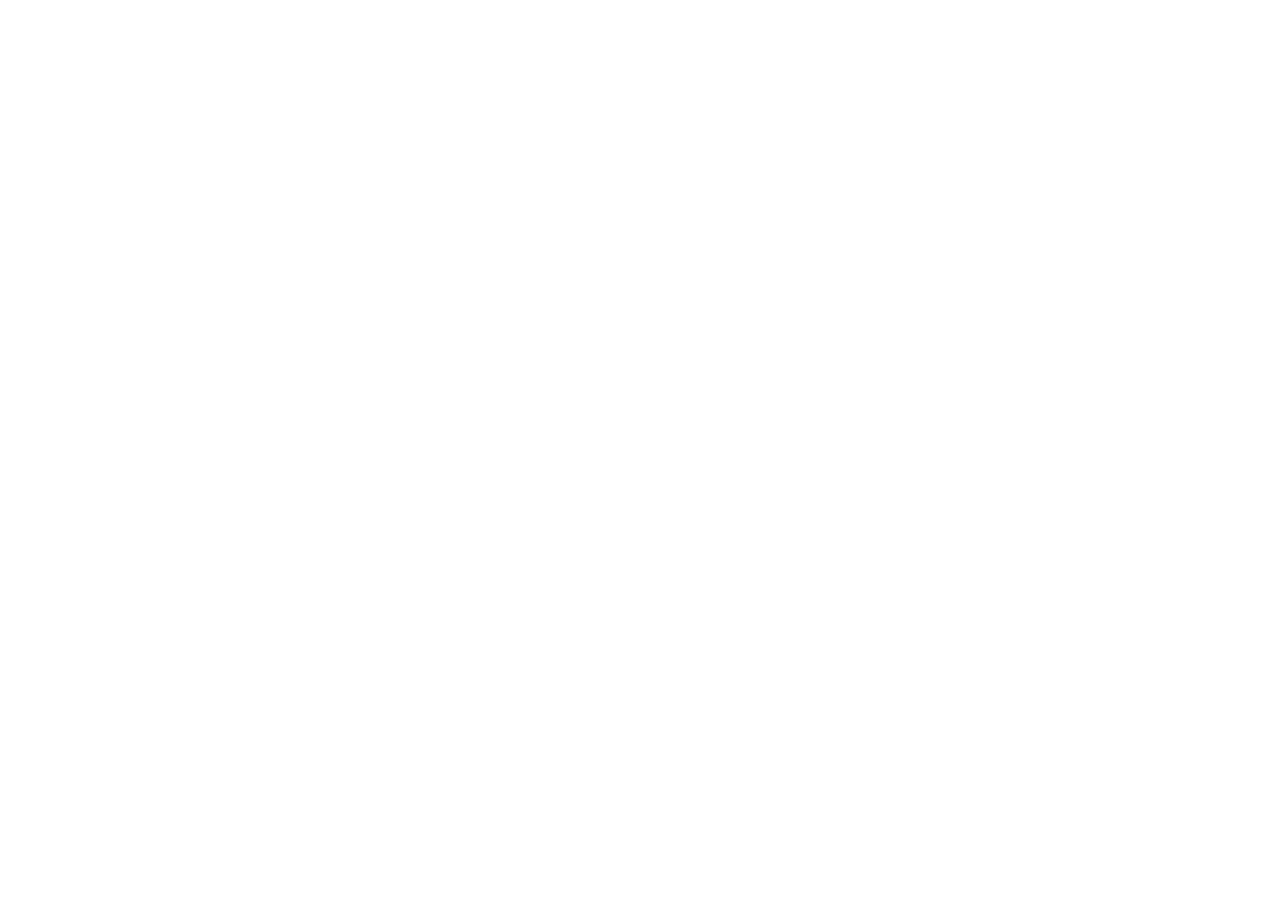
==== index.html @ ddeed318 "Add index.html and style.css file" ====
<!DOCTYPE html>
<html lang="en">
	<head>
		<meta charset="UTF-8" />
		<meta name="viewport" content="width=device-width, initial-scale=1.0" />
		<title>Landing Page</title>
		<link rel="stylesheet" href="style.css" />
	</head>
	<body></body>
</html>
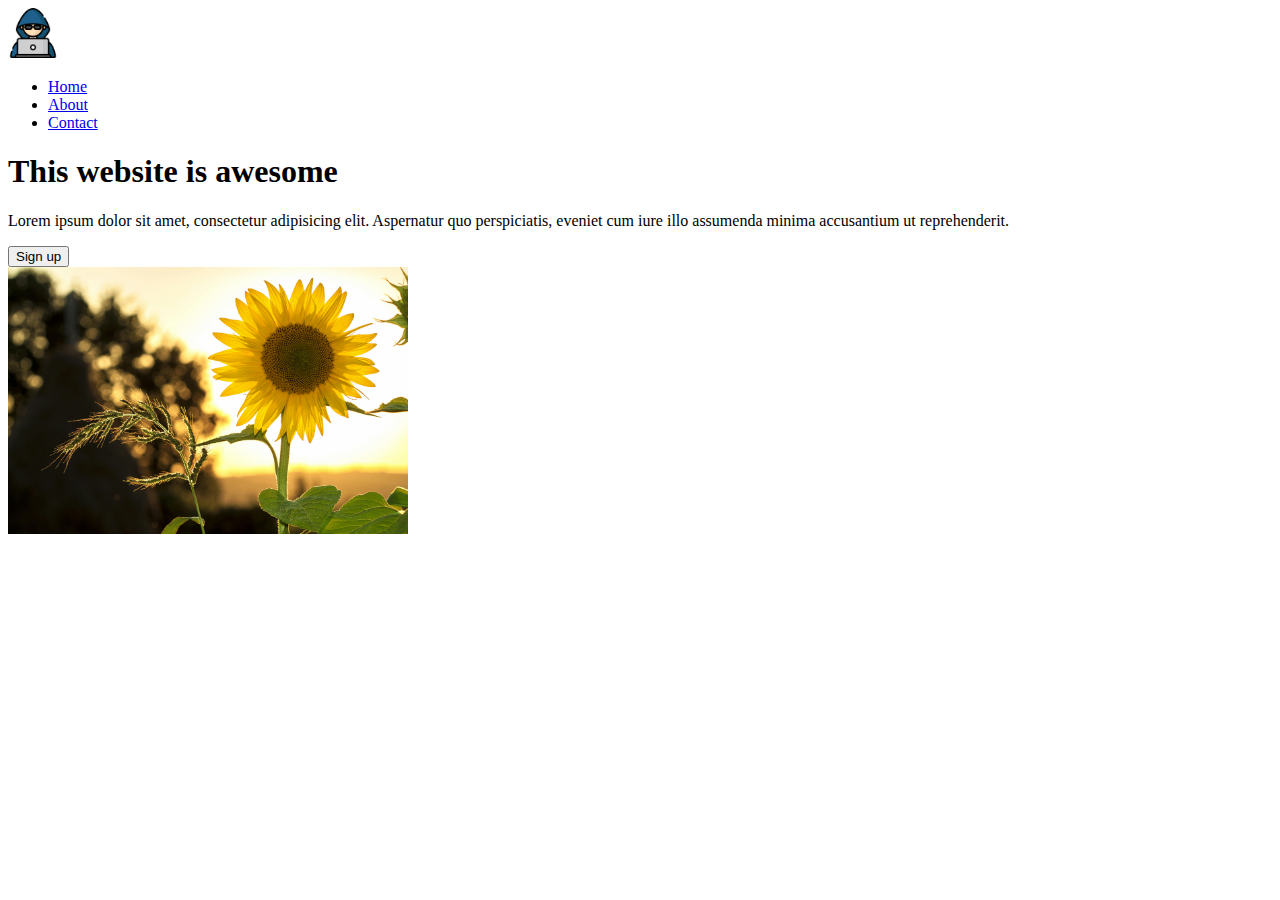
==== commit 69c1a134: "Add contents to the header section" ====
--- a/index.html
+++ b/index.html
@@ -6,5 +6,28 @@
 		<title>Landing Page</title>
 		<link rel="stylesheet" href="style.css" />
 	</head>
-	<body></body>
+	<body>
+		<div class="header">
+			<nav>
+				<img class="logo" src="./logo.png" alt="logo" width="50px" />
+				<ul class="pages">
+					<li class="page"><a href="#">Home</a></li>
+					<li class="page"><a href="./pages/about.html">About</a></li>
+					<li class="page"><a href="./pages/contact.html">Contact</a></li>
+				</ul>
+			</nav>
+			<div class="header-container">
+				<div class="header-content">
+					<h1 class="header-heading">This website is awesome</h1>
+					<p class="header-description">
+						Lorem ipsum dolor sit amet, consectetur adipisicing elit. Aspernatur
+						quo perspiciatis, eveniet cum iure illo assumenda minima accusantium
+						ut reprehenderit.
+					</p>
+					<button class="sign-up-button">Sign up</button>
+				</div>
+				<img src="./sunflower.jpg" alt="sunflower" width="400px" />
+			</div>
+		</div>
+	</body>
 </html>
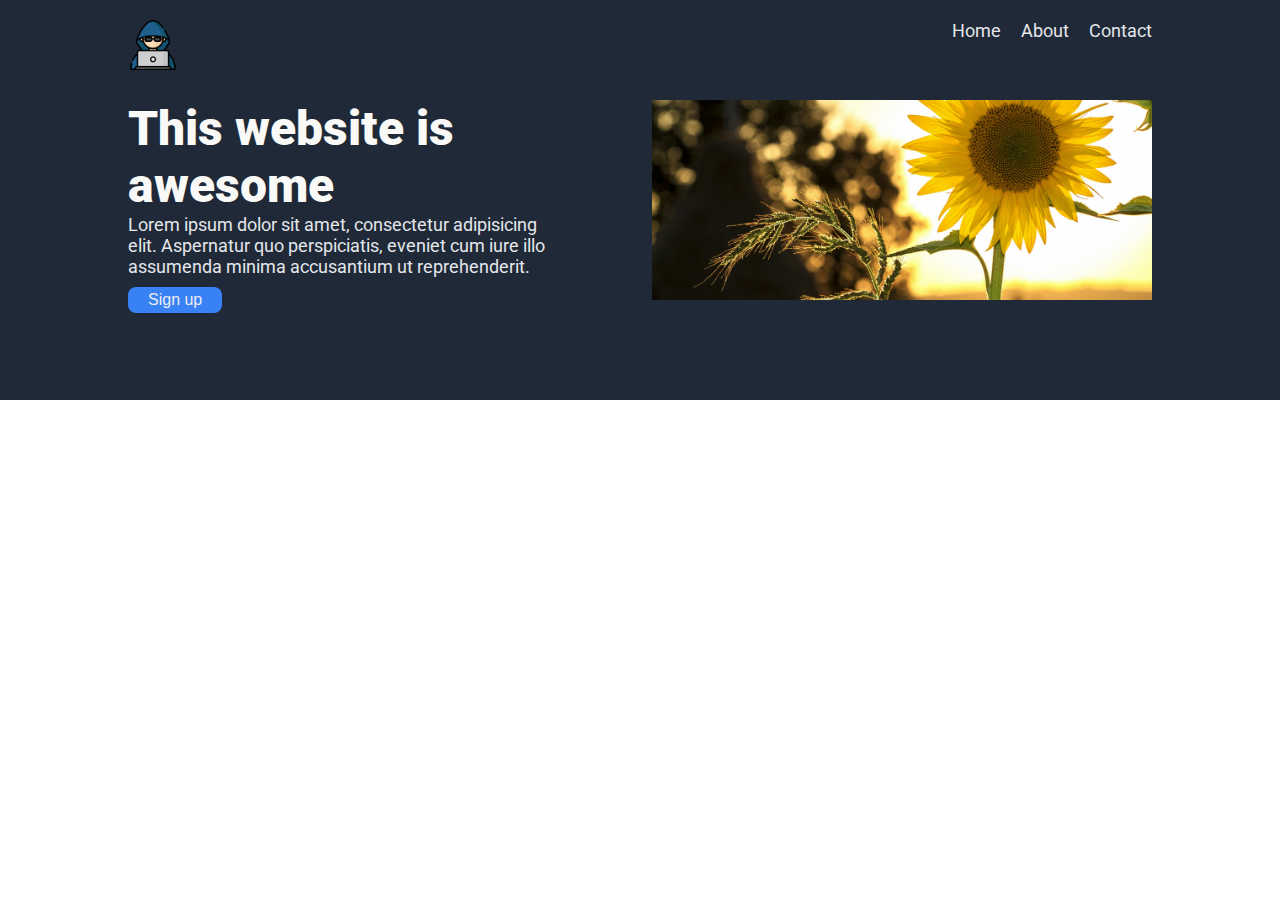
==== commit 1b57eb36: "Add styles to header section" ====
--- a/index.html
+++ b/index.html
@@ -26,7 +26,7 @@
 					</p>
 					<button class="sign-up-button">Sign up</button>
 				</div>
-				<img src="./sunflower.jpg" alt="sunflower" width="400px" />
+				<img class="header-image" src="./sunflower.jpg" alt="sunflower" />
 			</div>
 		</div>
 	</body>
--- a/style.css
+++ b/style.css
@@ -0,0 +1,76 @@
+@import url("https://fonts.googleapis.com/css2?family=Roboto:ital,wght@0,300;0,400;0,500;0,700;0,900;1,100;1,300;1,400;1,500;1,700;1,900&display=swap");
+
+* {
+	box-sizing: border-box;
+	margin: 0;
+	padding: 0;
+}
+
+body {
+	font-family: Roboto;
+}
+
+a {
+	text-decoration: none;
+}
+
+ul {
+	list-style-type: none;
+}
+
+.header,
+.footer {
+	background-color: #1f2937;
+}
+
+.header-heading {
+	color: #f9faf8;
+	font-size: 48px;
+	font-weight: 900;
+}
+
+.header-description,
+a {
+	font-size: 18px;
+	color: #e5e7eb;
+	margin-bottom: 10px;
+}
+
+.header {
+	padding: 20px 10%;
+	padding-bottom: 100px;
+}
+
+nav {
+	display: flex;
+	justify-content: space-between;
+	margin-bottom: 30px;
+}
+
+.pages {
+	display: flex;
+	gap: 20px;
+}
+
+.header-container {
+	display: flex;
+	gap: 100px;
+	justify-content: space-between;
+	height: 200px;
+}
+
+button {
+	background-color: #3882f6;
+	border-radius: 8px;
+	border: none;
+	padding: 4px 20px;
+	color: #eeeeee;
+	font-size: 16px;
+}
+
+.header-image {
+	width: 500px;
+	display: flex;
+	flex-shrink: 0;
+	object-fit: cover;
+}
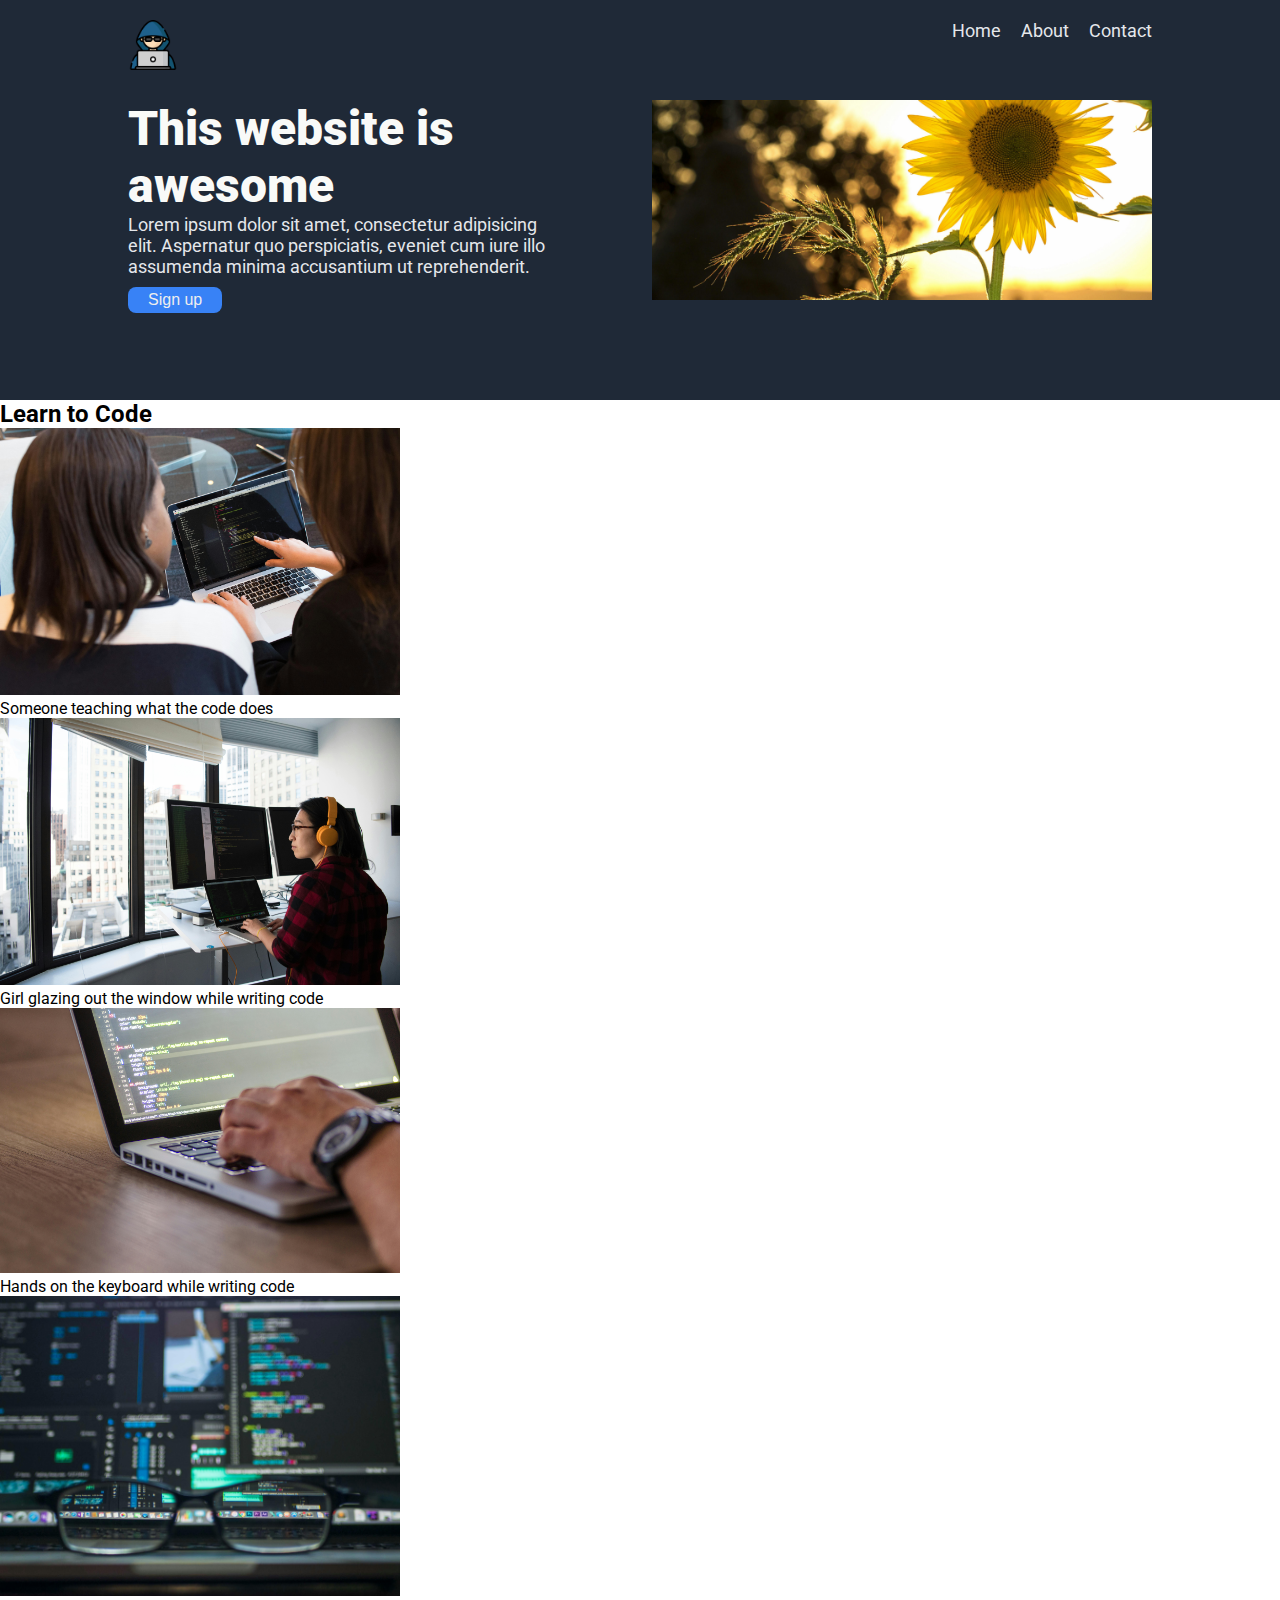
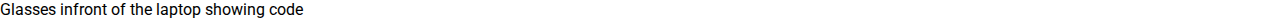
==== commit 5962179c: "Add contents to the info-section" ====
--- a/index.html
+++ b/index.html
@@ -9,7 +9,7 @@
 	<body>
 		<div class="header">
 			<nav>
-				<img class="logo" src="./logo.png" alt="logo" width="50px" />
+				<img class="logo" src="./images/logo.png" alt="logo" width="50px" />
 				<ul class="pages">
 					<li class="page"><a href="#">Home</a></li>
 					<li class="page"><a href="./pages/about.html">About</a></li>
@@ -26,7 +26,33 @@
 					</p>
 					<button class="sign-up-button">Sign up</button>
 				</div>
-				<img class="header-image" src="./sunflower.jpg" alt="sunflower" />
+				<img
+					class="header-image"
+					src="./images/sunflower.jpg"
+					alt="sunflower"
+					width="500px"
+				/>
+			</div>
+		</div>
+		<div class="info-section">
+			<h2 class="info-heading">Learn to Code</h2>
+			<div class="cards">
+				<div class="card">
+					<img src="./images/code-1.jpg" alt="code-picture" width="400px" />
+					<p>Someone teaching what the code does</p>
+				</div>
+				<div class="card">
+					<img src="./images/code-2.jpg" alt="code-picture" width="400px" />
+					<p>Girl glazing out the window while writing code</p>
+				</div>
+				<div class="card">
+					<img src="./images/code-3.jpg" alt="code-picture" width="400px" />
+					<p>Hands on the keyboard while writing code</p>
+				</div>
+				<div class="card">
+					<img src="./images/code-4.jpg" alt="code-picture" width="400px" />
+					<p>Glasses infront of the laptop showing code</p>
+				</div>
 			</div>
 		</div>
 	</body>
--- a/style.css
+++ b/style.css
@@ -74,3 +74,7 @@
 	flex-shrink: 0;
 	object-fit: cover;
 }
+
+.logo {
+	flex-shrink: 0;
+}
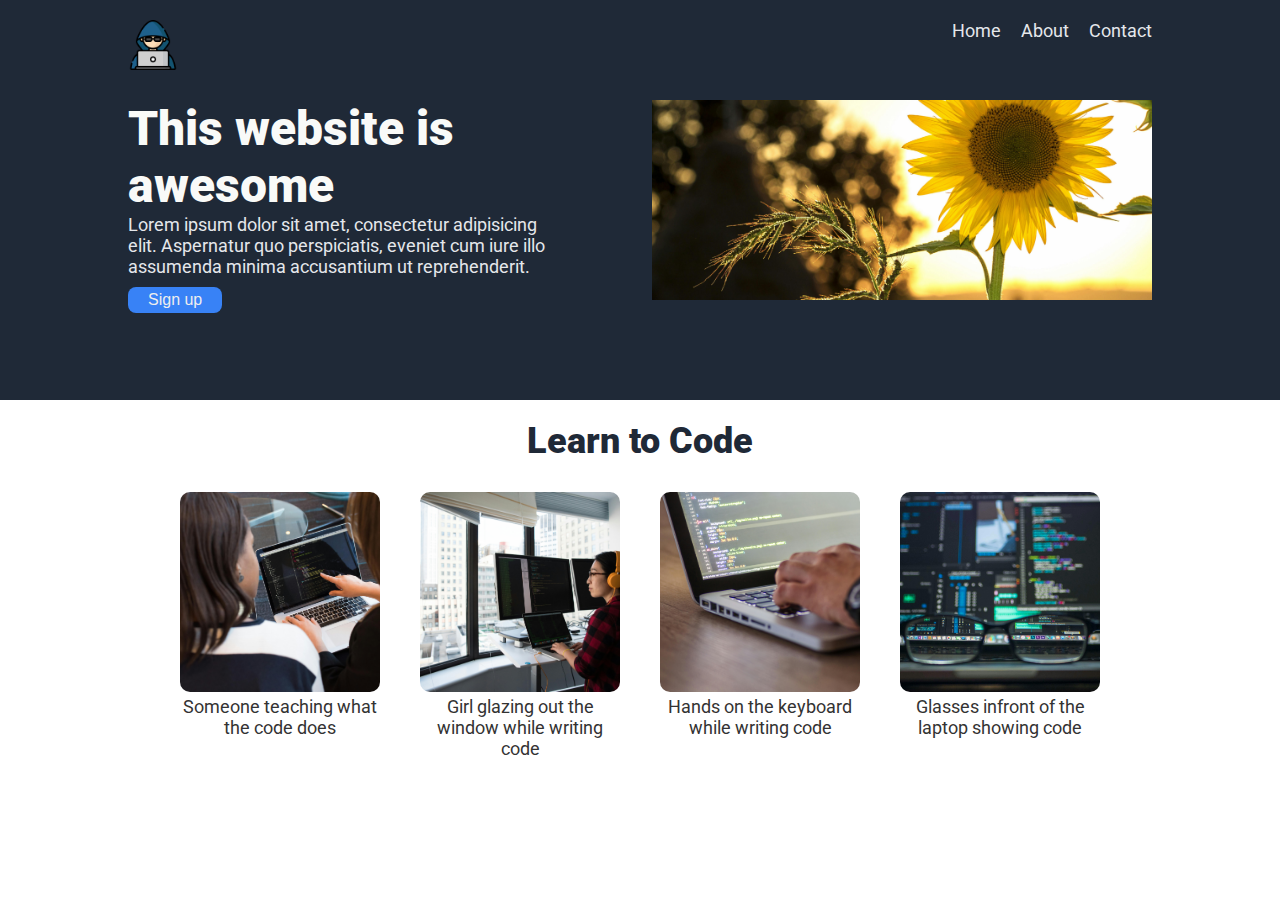
==== commit c659bb6a: "Add styles to the info-section" ====
--- a/index.html
+++ b/index.html
@@ -38,19 +38,39 @@
 			<h2 class="info-heading">Learn to Code</h2>
 			<div class="cards">
 				<div class="card">
-					<img src="./images/code-1.jpg" alt="code-picture" width="400px" />
+					<img
+						class="code-image"
+						src="./images/code-1.jpg"
+						alt="code-picture"
+						width="400px"
+					/>
 					<p>Someone teaching what the code does</p>
 				</div>
 				<div class="card">
-					<img src="./images/code-2.jpg" alt="code-picture" width="400px" />
+					<img
+						class="code-image"
+						src="./images/code-2.jpg"
+						alt="code-picture"
+						width="400px"
+					/>
 					<p>Girl glazing out the window while writing code</p>
 				</div>
 				<div class="card">
-					<img src="./images/code-3.jpg" alt="code-picture" width="400px" />
+					<img
+						class="code-image"
+						src="./images/code-3.jpg"
+						alt="code-picture"
+						width="400px"
+					/>
 					<p>Hands on the keyboard while writing code</p>
 				</div>
 				<div class="card">
-					<img src="./images/code-4.jpg" alt="code-picture" width="400px" />
+					<img
+						class="code-image"
+						src="./images/code-4.jpg"
+						alt="code-picture"
+						width="400px"
+					/>
 					<p>Glasses infront of the laptop showing code</p>
 				</div>
 			</div>
--- a/style.css
+++ b/style.css
@@ -18,8 +18,13 @@
 	list-style-type: none;
 }
 
-.header,
-.footer {
+nav {
+	display: flex;
+	justify-content: space-between;
+	margin-bottom: 30px;
+}
+
+.header {
 	background-color: #1f2937;
 }
 
@@ -39,12 +44,6 @@
 .header {
 	padding: 20px 10%;
 	padding-bottom: 100px;
-}
-
-nav {
-	display: flex;
-	justify-content: space-between;
-	margin-bottom: 30px;
 }
 
 .pages {
@@ -78,3 +77,43 @@
 .logo {
 	flex-shrink: 0;
 }
+
+/* info-section */
+
+.info-section {
+	display: flex;
+	flex-direction: column;
+	padding: 20px 10%;
+	align-items: center;
+	gap: 30px;
+	padding-bottom: 100px;
+}
+
+.info-heading {
+	font-size: 36px;
+	font-weight: 900;
+	color: #1f2937;
+}
+
+.cards {
+	display: flex;
+	gap: 40px;
+}
+
+.card {
+	width: 200px;
+	text-align: center;
+}
+
+.code-image {
+	width: 200px;
+	height: 200px;
+	object-fit: cover;
+	border-radius: 10px;
+	border: none;
+}
+
+p {
+	font-size: 18px;
+	color: #333333;
+}
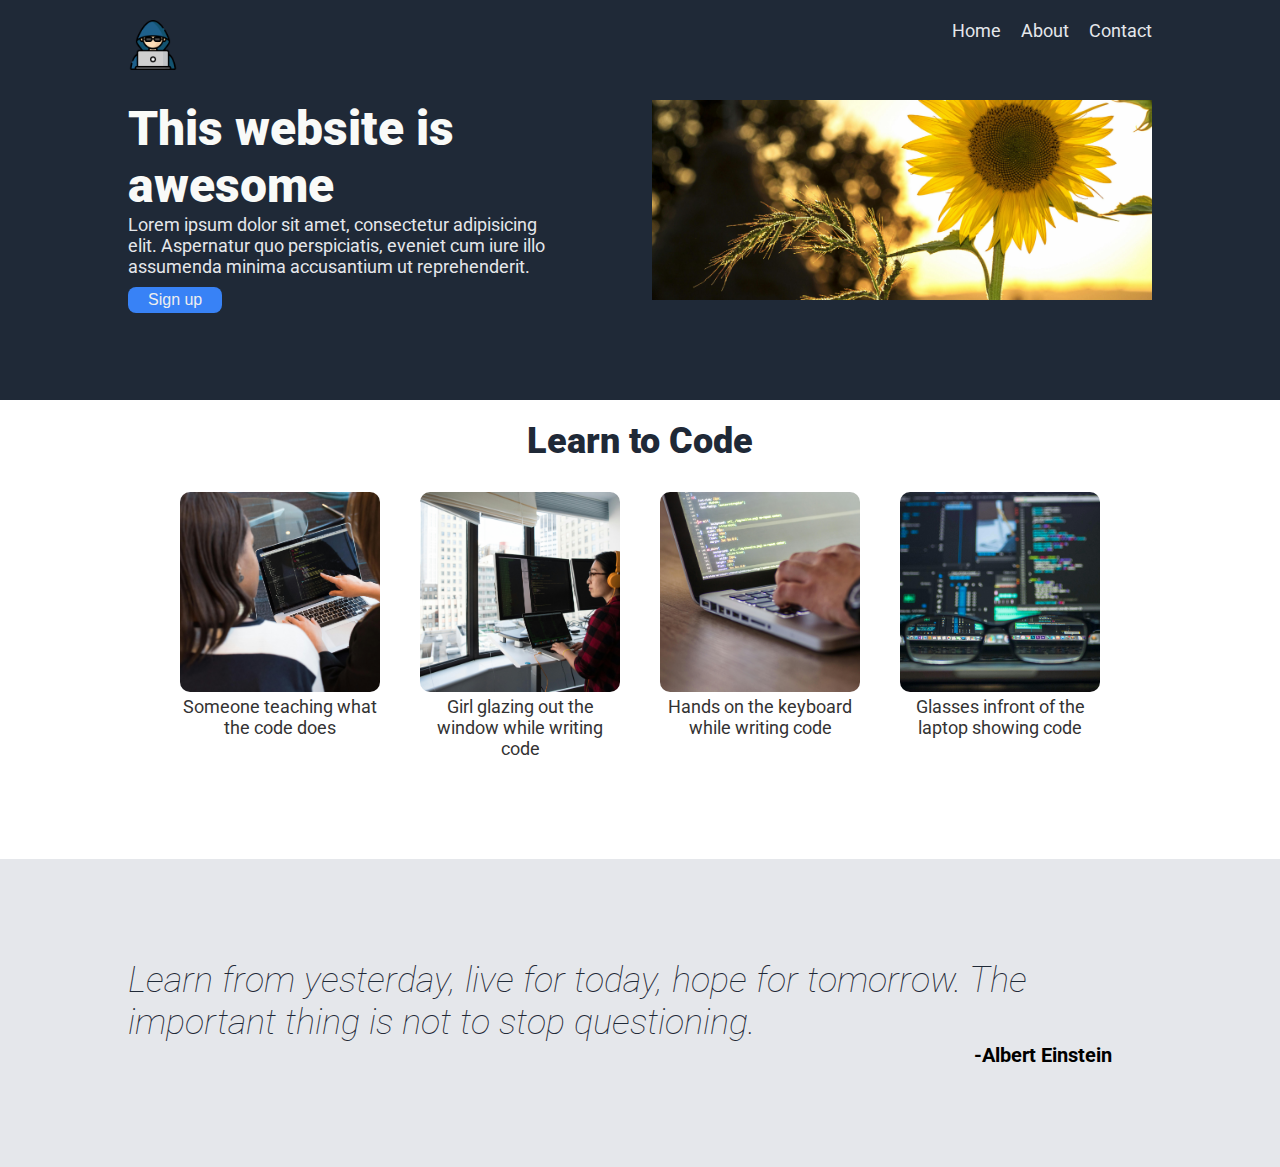
==== commit 25fe3827: "Add contents to the quote-section Add styles to the quote-section" ====
--- a/index.html
+++ b/index.html
@@ -44,7 +44,7 @@
 						alt="code-picture"
 						width="400px"
 					/>
-					<p>Someone teaching what the code does</p>
+					<p class="code-description">Someone teaching what the code does</p>
 				</div>
 				<div class="card">
 					<img
@@ -53,7 +53,9 @@
 						alt="code-picture"
 						width="400px"
 					/>
-					<p>Girl glazing out the window while writing code</p>
+					<p class="code-description">
+						Girl glazing out the window while writing code
+					</p>
 				</div>
 				<div class="card">
 					<img
@@ -62,7 +64,9 @@
 						alt="code-picture"
 						width="400px"
 					/>
-					<p>Hands on the keyboard while writing code</p>
+					<p class="code-description">
+						Hands on the keyboard while writing code
+					</p>
 				</div>
 				<div class="card">
 					<img
@@ -71,9 +75,18 @@
 						alt="code-picture"
 						width="400px"
 					/>
-					<p>Glasses infront of the laptop showing code</p>
+					<p class="code-description">
+						Glasses infront of the laptop showing code
+					</p>
 				</div>
 			</div>
 		</div>
+		<div class="quote-section">
+			<p class="quote">
+				Learn from yesterday, live for today, hope for tomorrow. The important
+				thing is not to stop questioning.
+			</p>
+			<p class="quotee">-Albert Einstein</p>
+		</div>
 	</body>
 </html>
--- a/style.css
+++ b/style.css
@@ -113,7 +113,33 @@
 	border: none;
 }
 
-p {
+.code-description {
 	font-size: 18px;
 	color: #333333;
 }
+
+/* quote-section */
+
+.quote-section {
+	padding: 100px 10%;
+	background-color: #e5e7eb;
+	display: flex;
+	flex-direction: column;
+	align-items: center;
+	justify-content: center;
+}
+
+.quote {
+	font-size: 36px;
+	font-weight: lighter;
+	font-style: italic;
+	color: #1f2937;
+}
+
+.quotee {
+	align-self: flex-end;
+	position: relative;
+	right: 40px;
+	font-weight: bold;
+	font-size: 20px;
+}
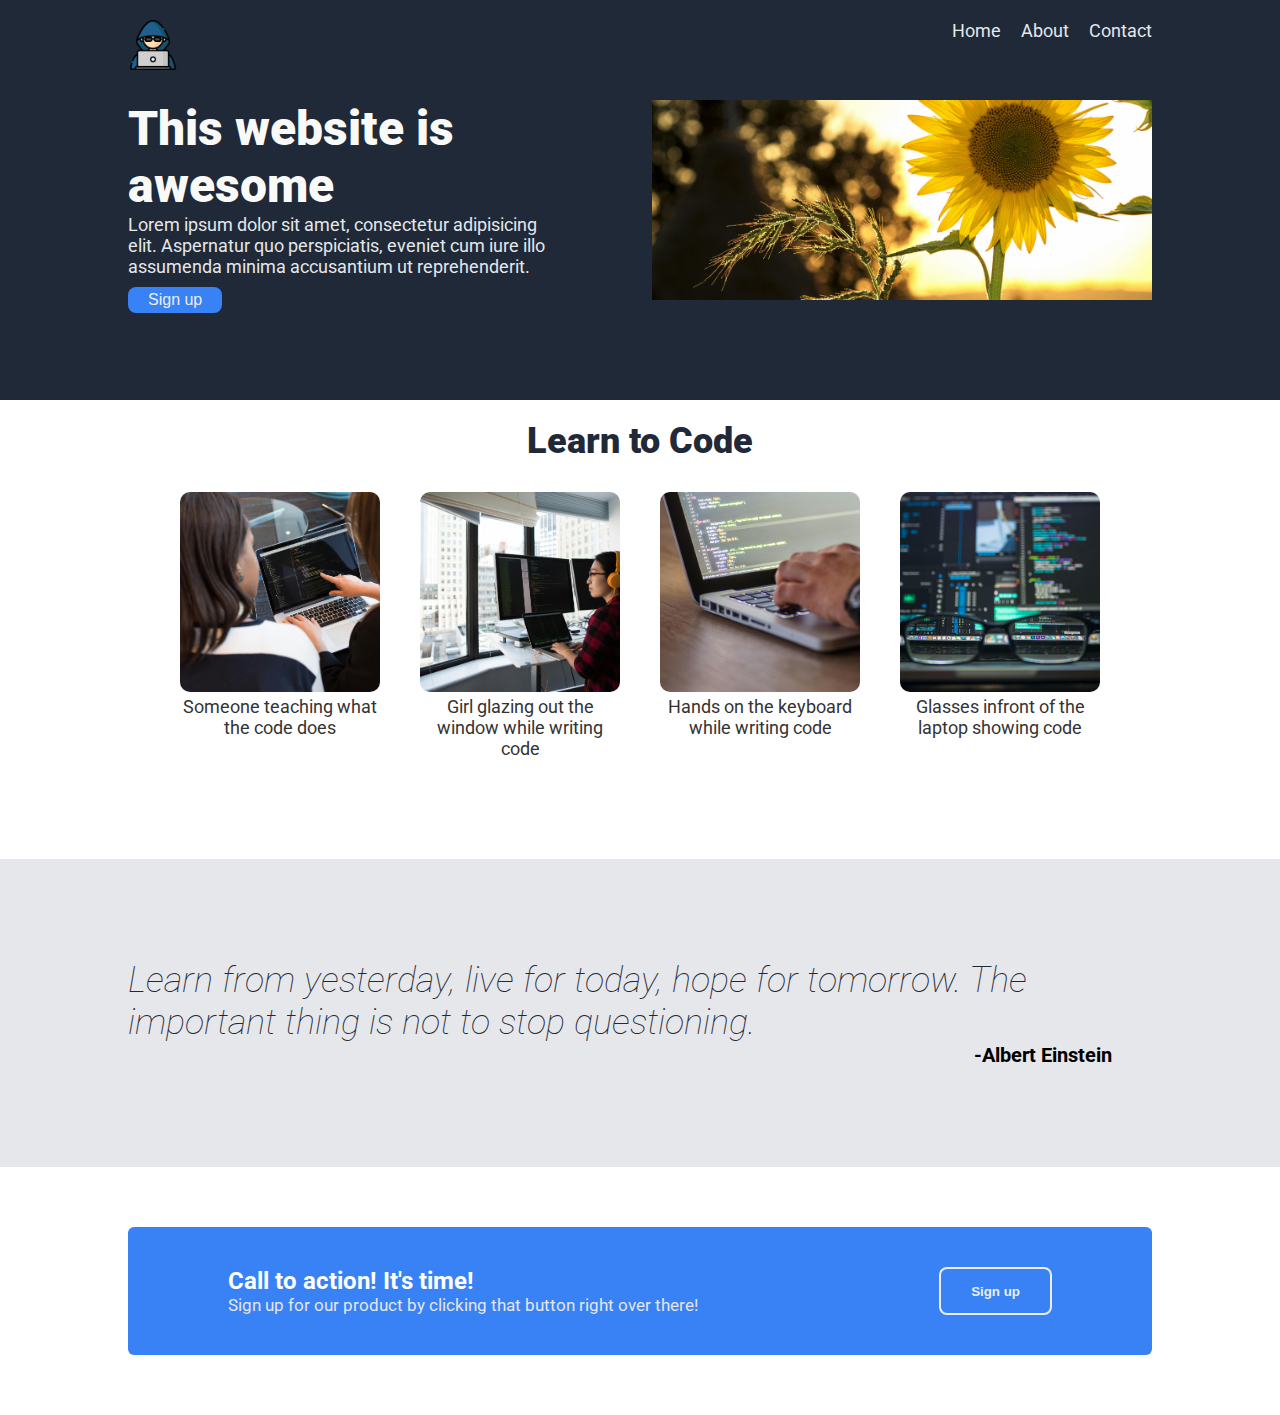
==== commit 226cc092: "Add contents to the call-to-action-section Add styles to the call-to-action-section" ====
--- a/index.html
+++ b/index.html
@@ -24,7 +24,7 @@
 						quo perspiciatis, eveniet cum iure illo assumenda minima accusantium
 						ut reprehenderit.
 					</p>
-					<button class="sign-up-button">Sign up</button>
+					<button class="header-button">Sign up</button>
 				</div>
 				<img
 					class="header-image"
@@ -88,5 +88,16 @@
 			</p>
 			<p class="quotee">-Albert Einstein</p>
 		</div>
+		<div class="call-to-action-section">
+			<div class="call-to-action-content">
+				<div class="call-to-action-info">
+					<h3 class="call-to-action-heading">Call to action! It's time!</h3>
+					<p class="call-to-action-description">
+						Sign up for our product by clicking that button right over there!
+					</p>
+				</div>
+				<button class="call-to-action-button">Sign up</button>
+			</div>
+		</div>
 	</body>
 </html>
--- a/style.css
+++ b/style.css
@@ -58,7 +58,7 @@
 	height: 200px;
 }
 
-button {
+.header-button {
 	background-color: #3882f6;
 	border-radius: 8px;
 	border: none;
@@ -143,3 +143,36 @@
 	font-weight: bold;
 	font-size: 20px;
 }
+
+/* call-to-action-section */
+
+.call-to-action-section {
+	padding: 60px 10%;
+}
+
+.call-to-action-content {
+	background-color: #3882f6;
+	padding: 40px 100px;
+	display: flex;
+	justify-content: space-between;
+	border-radius: 6px;
+}
+
+.call-to-action-heading {
+	color: #fff;
+	font-size: 24px;
+}
+
+.call-to-action-description {
+	color: #e5e5e5;
+	font-size: 17px;
+}
+
+.call-to-action-button {
+	border: 2px solid #eee;
+	background-color: #3882f6;
+	border-radius: 8px;
+	color: #eee;
+	padding: 10px 30px;
+	font-weight: bold;
+}
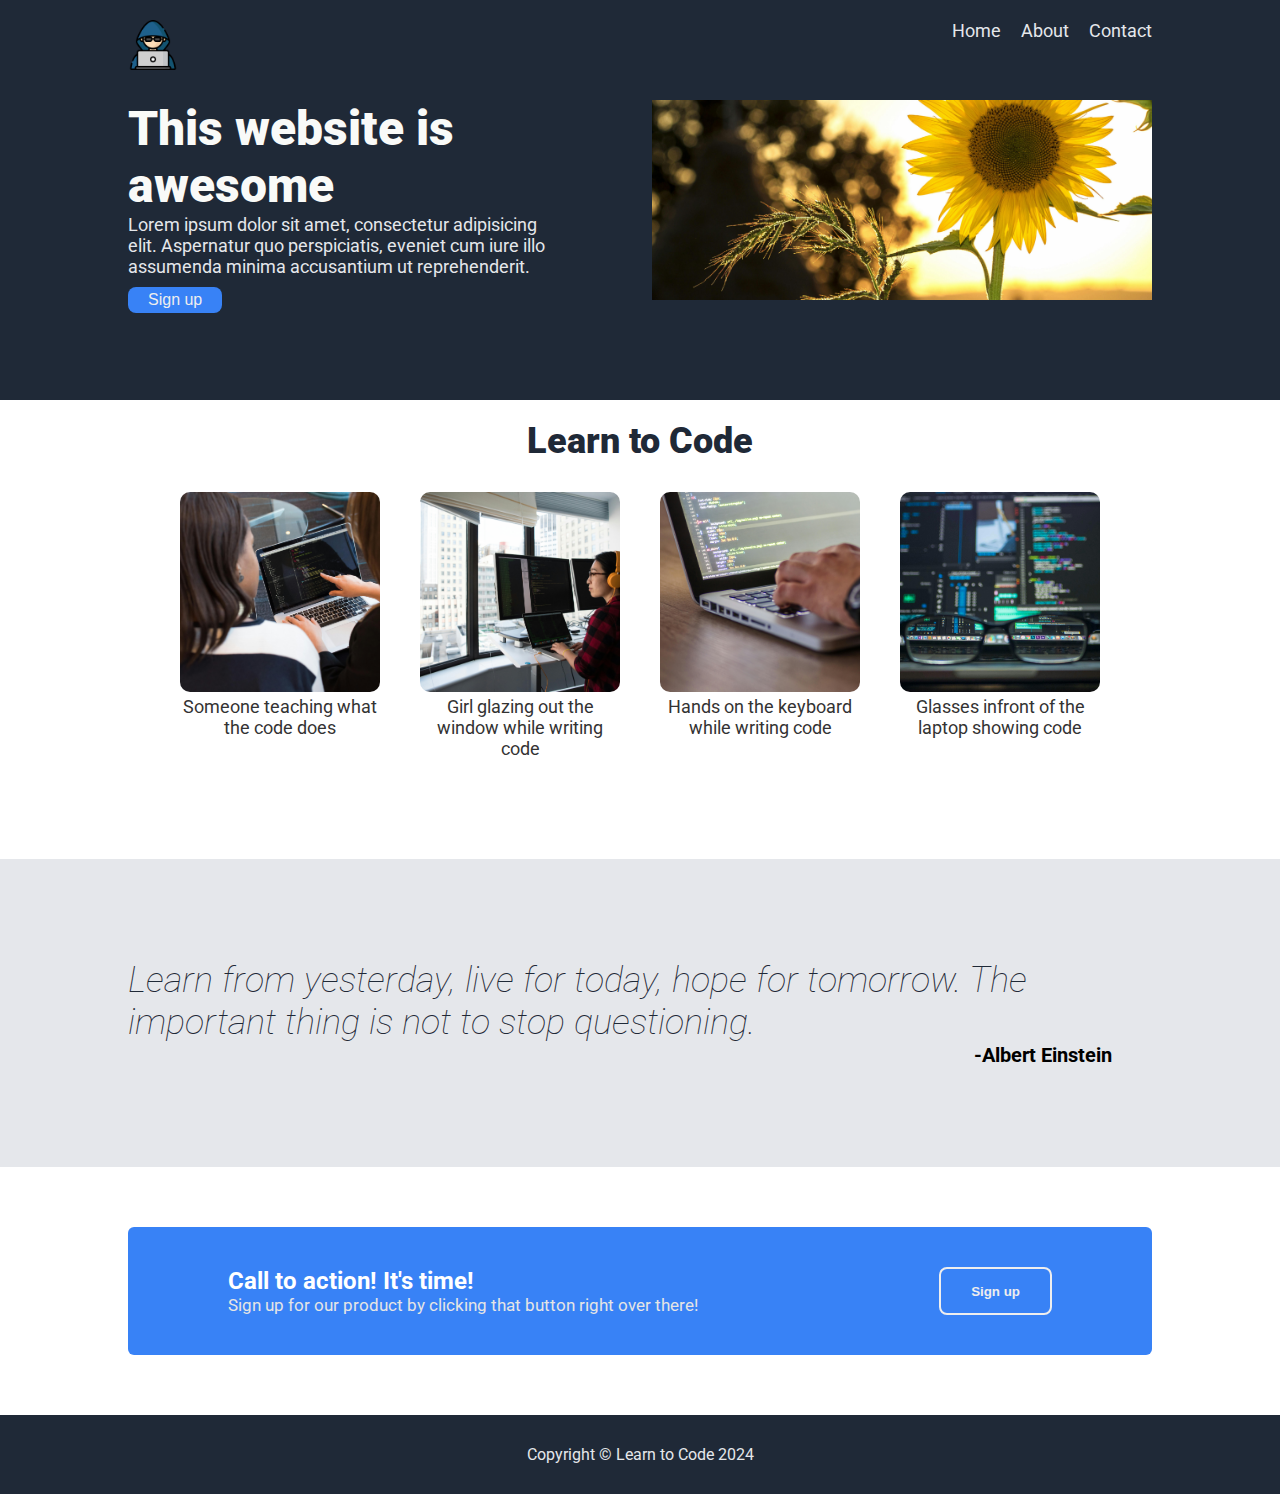
==== commit 42dcec32: "Add contents to the footer section Add styles to the footer section" ====
--- a/index.html
+++ b/index.html
@@ -99,5 +99,8 @@
 				<button class="call-to-action-button">Sign up</button>
 			</div>
 		</div>
+		<div class="footer">
+			<p class="copyright">Copyright &copy Learn to Code 2024</p>
+		</div>
 	</body>
 </html>
--- a/style.css
+++ b/style.css
@@ -176,3 +176,17 @@
 	padding: 10px 30px;
 	font-weight: bold;
 }
+
+/* footer */
+
+.footer {
+	background-color: #1f2937;
+	padding: 30px 10%;
+	display: flex;
+	justify-content: center;
+	align-items: center;
+}
+
+.copyright {
+	color: #e5e7eb;
+}
